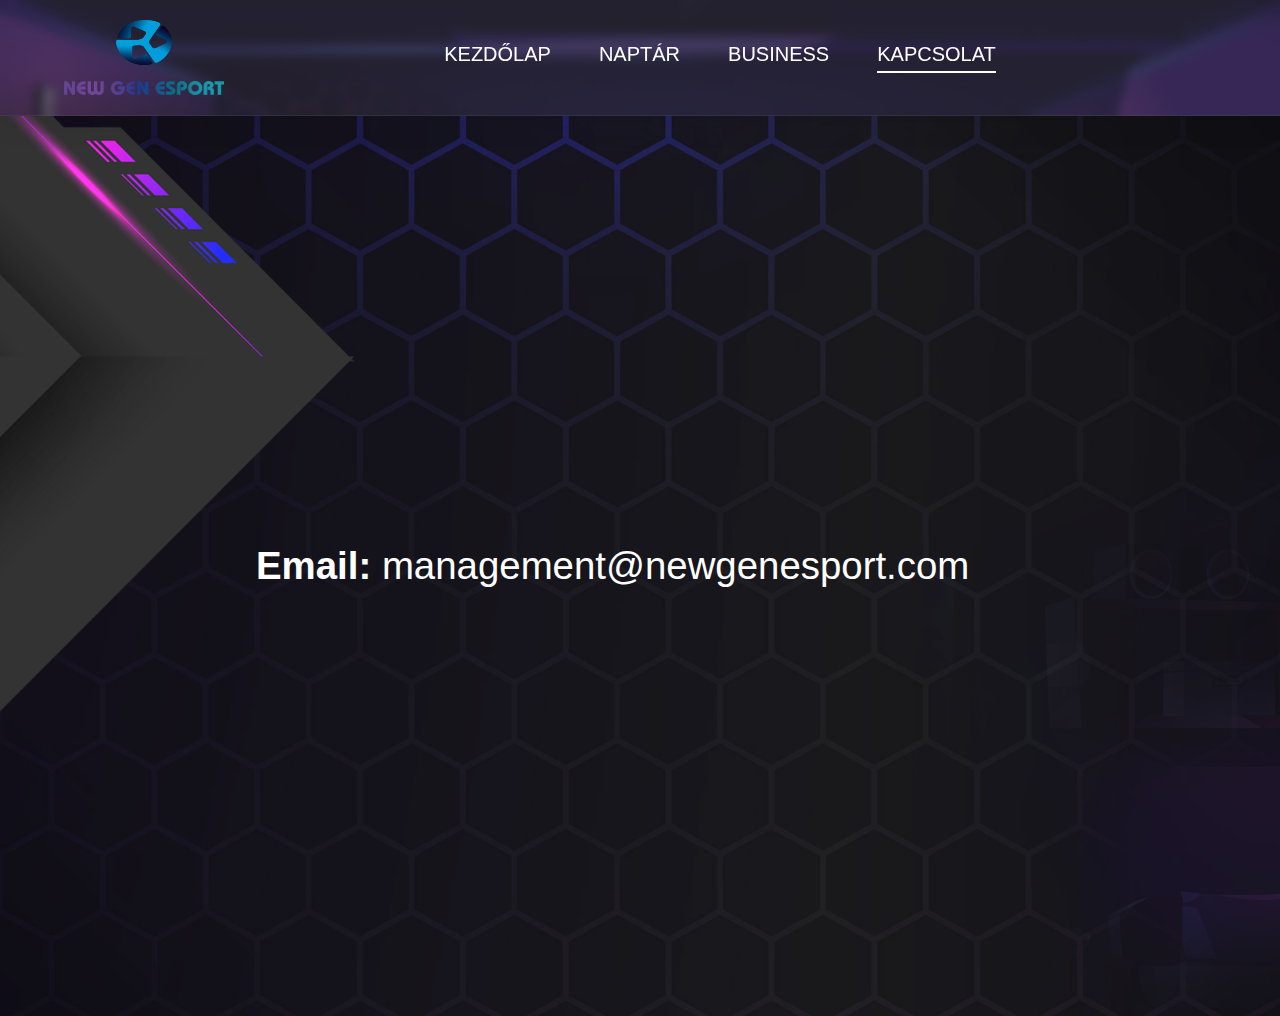
==== contact.html @ 9dfcc418 "Add files via upload" ====
<!DOCTYPE html>
<html lang="hu">

<head>
  <meta charset="UTF-8" />
  <meta http-equiv="X-UA-Compatible" content="IE=edge" />
  <meta name="viewport" content="width=device-width, initial-scale=1.0" />
  <meta name="keywords" content="New Gen Gaming, Esport, New Gen Esport, New Gen Csgo, Hungary Esport" />
  <link rel="stylesheet" href="./styles/global.css" />
  <link rel="stylesheet" href="./homepage.css" />
  <link rel="stylesheet" href="./contact.css" />
  <link href="https://hu.allfont.net/allfont.css?fonts=bauhaus-bold-bt" rel="stylesheet" type="text/css" />
  <link rel="stylesheet" href="https://cdnjs.cloudflare.com/ajax/libs/font-awesome/5.15.3/css/all.min.css" />
  <title>New Gen Gaming - Homepage</title>
</head>

<body>
  <header class="header">
    <nav class="navbar">
      <div class="header-logo-name">
        <img src="./Images/ngglogokesz.png" class="header-logo" />
        <img src="./Images/logofelirat.png" class="header-title" />
      </div>
      <div class="header-links">
        <a href="./index.html" class="header-item item1">Kezdőlap</a>
        <a href="./matches.html" class="header-item item2">Naptár</a>
        <a href="./business.html" class="header-item item3">Business</a>
        <a href="./contact.html" class="header-item item4">Kapcsolat</a>
      </div>
      <div>
        <input type="checkbox" id="check" />
        <label for="check" class="checkbtn">
          <i class="fas fa-bars hamburger"></i>
        </label>
      </div>
    </nav>
    <div class="header-links-sm">
      <a href="./index.html" class="header-item item1">Kezdőlap</a>
      <a href="./matches.html" class="header-item item2">Naptár</a>
      <a href="./business.html" class="header-item item3">Business</a>
      <a href="./contact.html" class="header-item item4">Kapcsolat</a>
    </div>
  </header>
  <section class="business">
    <p class="business-email">
      <span>Email: </span><span>management@newgenesport.com</span>
    </p>
  </section>
</body>
<script src="./script.js"></script>

</html>
---- styles/global.css ----
/* Fejléc Formázása */


.header-links-sm {
  visibility: hidden;
  display: flex;

  flex-direction: column;
  text-align: center;

  height: 0;
  overflow-y: hidden;
  transition: all 0.2s ease-in;
}

.open {
  visibility: visible;
  height: 10rem;
  transition: all 0.2s ease-out;
}

.header-links-sm .header-item {
  margin-top: 0.5rem;
  margin-bottom: 0.5rem;
}

.hamburger {
  color: white;
  font-size: 3rem;
  display: hidden;
  cursor: pointer;
}

.checkbtn {
  display: none;
}

#check {
  display: none;
}

/* Fejléc formázás vége*/


@media screen and (max-width: 1000px) {
  .header-links {
    display: none;
    gap: 3rem;
  }

  .header-links .header-item {
    display: none;
  }

  .checkbtn {
    display: block;
  }


}
---- homepage.css ----
@import url(https://hu.allfont.net/allfont.css?fonts=bauhaus-bold-bt);

* {
  margin: 0;
  padding: 0;
  border: 0;
  box-sizing: border-box;
}

.header {
  height: fit-content;
  width: 100%;
  position: fixed;
  background-image: url('./Images/businesshatter.png');
  background-size: cover;
  background-repeat: no-repeat;
}

.navbar {
  display: flex;
  justify-content: space-between;
  height: fit-content;
  background-color: black;
  padding-block: 1.25rem;
  align-items: center;
  background-color: transparent;
  padding-inline: 5vw;
  background: rgba(117, 117, 117, 0.2);
  box-shadow: 0 4px 30px rgba(0, 0, 0, 0.1);
  backdrop-filter: blur(5px);
  -webkit-backdrop-filter: blur(5px);
  border-bottom: 1px solid rgba(84, 84, 84, 0.3);
}

.header-logo-name {
  display: flex;
  flex-direction: column;
  align-items: center;
  gap: 1rem;
}

.header-title {
  width: clamp(10rem, 10vw, 10vw);
}

.header-logo {
  width: clamp(3.5rem, 3.5vw, 3.5vw);
  height: 3.5vw;
}

.header-links {
  display: flex;
  gap: 3rem;
}

.header-item {
  text-decoration: none;
  color: white;
  font-size: clamp(1.25rem, 1.25vw, 1.25vw);
  font-weight: 800;
  text-transform: uppercase;
  font-family: Arial, Helvetica, sans-serif;
  font-weight: 100;
  min-height: fit-content;
}

.item1 {
  border-bottom: 2px solid white;
  padding-bottom: 0.3rem;
}


/* Bemutatkozás Részleg*/

.bemutatkozás {
  display: flex;
  flex-direction: column;
  justify-content: center;
  background-image: url('./Images/header-bg.jpg');
  background-size: cover;
  background-position: center;
  color: white;
  min-height: 100vh;
  padding-inline: 10vw;
  padding-block: clamp(10rem, 10vw, 10vw);
  gap: clamp(2rem, 2vh, 2vh);
}

.bemutatkozás-title {
  font-size: clamp(3rem, 3vw, 3vw);
}

.bemutatkozás-paragraph {
  font-size: clamp(1.25rem, 1.25vw, 1.25vw);
  width: clamp(20rem, 40vw, 40vw);
  line-height: clamp(1.75rem, 1.75vw, 1.75vw);
  font-family: 'Poppins', sans-serif;
}

.team {
  display: flex;
  flex-direction: column;
  background-image: url('./Images/teamhatter.png');
  background-size: cover;
  color: white;
  padding-inline: 10vw;
  padding-right: 20vw;
  padding-block: 5vw;
  gap: clamp(3rem, 3vw, 3vw);
}

.team-box {
  display: flex;
  align-items: center;
  gap: clamp(2rem, 2vw, 2vw);
  font-family: Helvetica, sans-serif;
}

.team-text {
  display: flex;
  flex-direction: column;
}

.team-box span:first-of-type {
  font-size: clamp(3rem, 3vw, 3vw);
}

.team-box span:last-of-type {
  font-size: clamp(1.2rem, 1.2vw, 1.2vw);
  margin-bottom: clamp(1rem, 1vw, 1vw);
}

.team-box p {
  font-size: clamp(1.25rem, 1.25vw, 1.25vw);
}

.team-box img {
  width: clamp(10rem, 10vw, 10vw);
}

@media screen and (max-width: 1000px) {


  .header-logo-name {
    position: absolute;
    left: 5vw;
  }



  .header-logo {
    width: 6vw;
    height: 6vw;
  }

  .header-title {
    width: 20vw;
  }

}

@media screen and (max-width: 768px) {
  .header-logo {
    width: 8vw;
    height: 8vw;
  }

  .header-title {
    width: 25vw;
  }

  .team {
    padding-right: 10vw;
  }

  .team-box {
    display: flex;
    flex-direction: column;
    text-align: center;

  }

}
---- contact.css ----
.item4 {
    border-bottom: 2px solid white;
    padding-bottom: .3rem;
}

.item1 {
    border-bottom: 0px;
}

.item2 {
    border-bottom: 0px;
}

.item3 {
    border-bottom: 0px;
}


.header {
    position: static;
}

body {
    background-image: url('./Images/contacthatter.png');
    background-repeat: no-repeat;
    background-size: cover;
}

section {
    display: flex;
    align-items: center;
    color: white;
    background-size: cover;
    min-height: 100vh;
    padding-inline: 20vw;
    font-size: clamp(1.25rem, 3vw, 3vw);
    font-family: Helvetica, sans-serif;
}

section p span:first-of-type {
    font-weight: bold;
}

@media screen and (max-width: 800px) {

    section {
        padding: 0;
        text-align: center;
        display: flex;
        flex-direction: column;
        align-content: center;
        justify-content: center;
        padding-bottom: 50vw;
        padding-top: 0;
    }

    .business-email {
        display: flex;
        flex-direction: column;
        align-content: center;
        justify-content: center;
        font-size: 1.5rem;
    }
}
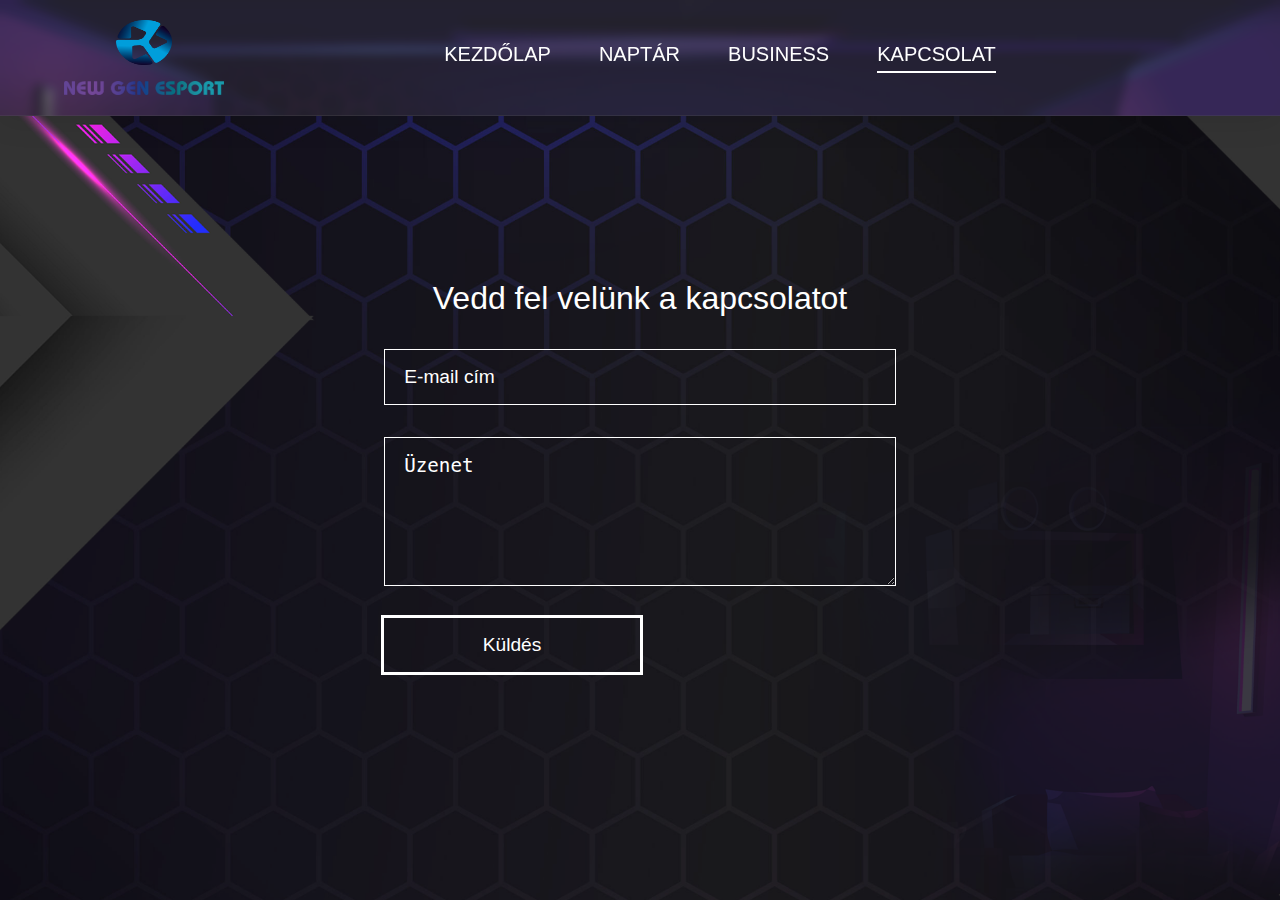
==== commit 2f87b6ac: "Add files via upload" ====
--- a/contact.html
+++ b/contact.html
@@ -42,9 +42,12 @@
     </div>
   </header>
   <section class="business">
-    <p class="business-email">
-      <span>Email: </span><span>management@newgenesport.com</span>
-    </p>
+    <span>Vedd fel velünk a kapcsolatot</span>
+    <form action="https://formsubmit.co/colorzofficials@gmail.com" method="POST" class="business-form">
+      <input type="email" name="email" required placeholder="E-mail cím">
+      <textarea type="text" name="Message" id="name" cols="50" rows="5" placeholder="Üzenet"></textarea>
+      <button type="submit">Küldés</button>
+    </form>
   </section>
 </body>
 <script src="./script.js"></script>
--- a/homepage.css
+++ b/homepage.css
@@ -84,6 +84,7 @@
   padding-inline: 10vw;
   padding-block: clamp(10rem, 10vw, 10vw);
   gap: clamp(2rem, 2vh, 2vh);
+  width: 100%;
 }
 
 .bemutatkozás-title {
@@ -95,6 +96,7 @@
   width: clamp(20rem, 40vw, 40vw);
   line-height: clamp(1.75rem, 1.75vw, 1.75vw);
   font-family: 'Poppins', sans-serif;
+
 }
 
 .team {
--- a/contact.css
+++ b/contact.css
@@ -24,34 +24,93 @@
     background-image: url('./Images/contacthatter.png');
     background-repeat: no-repeat;
     background-size: cover;
+    min-height: 100vh;
 }
 
-section {
+.business {
+    padding-inline: 10vw;
+    padding-block: 10vw;
     display: flex;
     align-items: center;
-    color: white;
-    background-size: cover;
-    min-height: 100vh;
-    padding-inline: 20vw;
-    font-size: clamp(1.25rem, 3vw, 3vw);
+    flex-direction: column;
+    justify-content: center;
+    height: 80vh;
+    gap: 2rem;
     font-family: Helvetica, sans-serif;
+    overflow-y: hidden;
 }
 
-section p span:first-of-type {
-    font-weight: bold;
+.business span {
+    font-size: clamp(2rem, 2vw, 2vw);
+    color: white;
+}
+
+.business-form {
+    display: flex;
+    flex-direction: column;
+    gap: 2rem;
+    max-width: clamp(20rem, 40vw, 40vw);
+
+}
+
+.business-form input[type="email"],
+textarea {
+    max-width: clamp(20rem, 40vw, 40vw);
+    padding-inline: clamp(1.2rem, 1.2vw, 1.2vw);
+    padding-block: clamp(1rem, 1vw, 1vw);
+    background-color: transparent;
+    border: 1px solid white;
+    font-size: clamp(1.2rem, 1.2vw, 1.2vw);
+    color: white;
+}
+
+.business-form input[type="email"]:focus,
+textarea:focus {
+    outline: 3px solid rgb(255, 0, 179);
+    border: none;
+    box-shadow: 0px 0px 8px 1px white;
+}
+
+button[type="submit"]:hover,
+button[type="submit"]:focus {
+    cursor: pointer;
+}
+
+
+::placeholder {
+    color: white;
+}
+
+
+button[type="submit"] {
+    width: 50%;
+    background-color: transparent;
+    color: white;
+    padding: 1rem 2rem;
+    font-size: clamp(1.2rem, 1.2vw, 1.2vw);
+    outline: 3px solid white;
 }
 
 @media screen and (max-width: 800px) {
 
-    section {
-        padding: 0;
-        text-align: center;
+    html,
+    body {
+        overflow-y: hidden;
+    }
+
+    .business-form {
+        width: 100vw;
         display: flex;
         flex-direction: column;
-        align-content: center;
-        justify-content: center;
-        padding-bottom: 50vw;
-        padding-top: 0;
+        align-items: center;
+    }
+
+    .business-form input {
+        width: 100%;
+    }
+
+    .business span {
+        text-align: center;
     }
 
     .business-email {
@@ -61,4 +120,6 @@
         justify-content: center;
         font-size: 1.5rem;
     }
+
+
 }